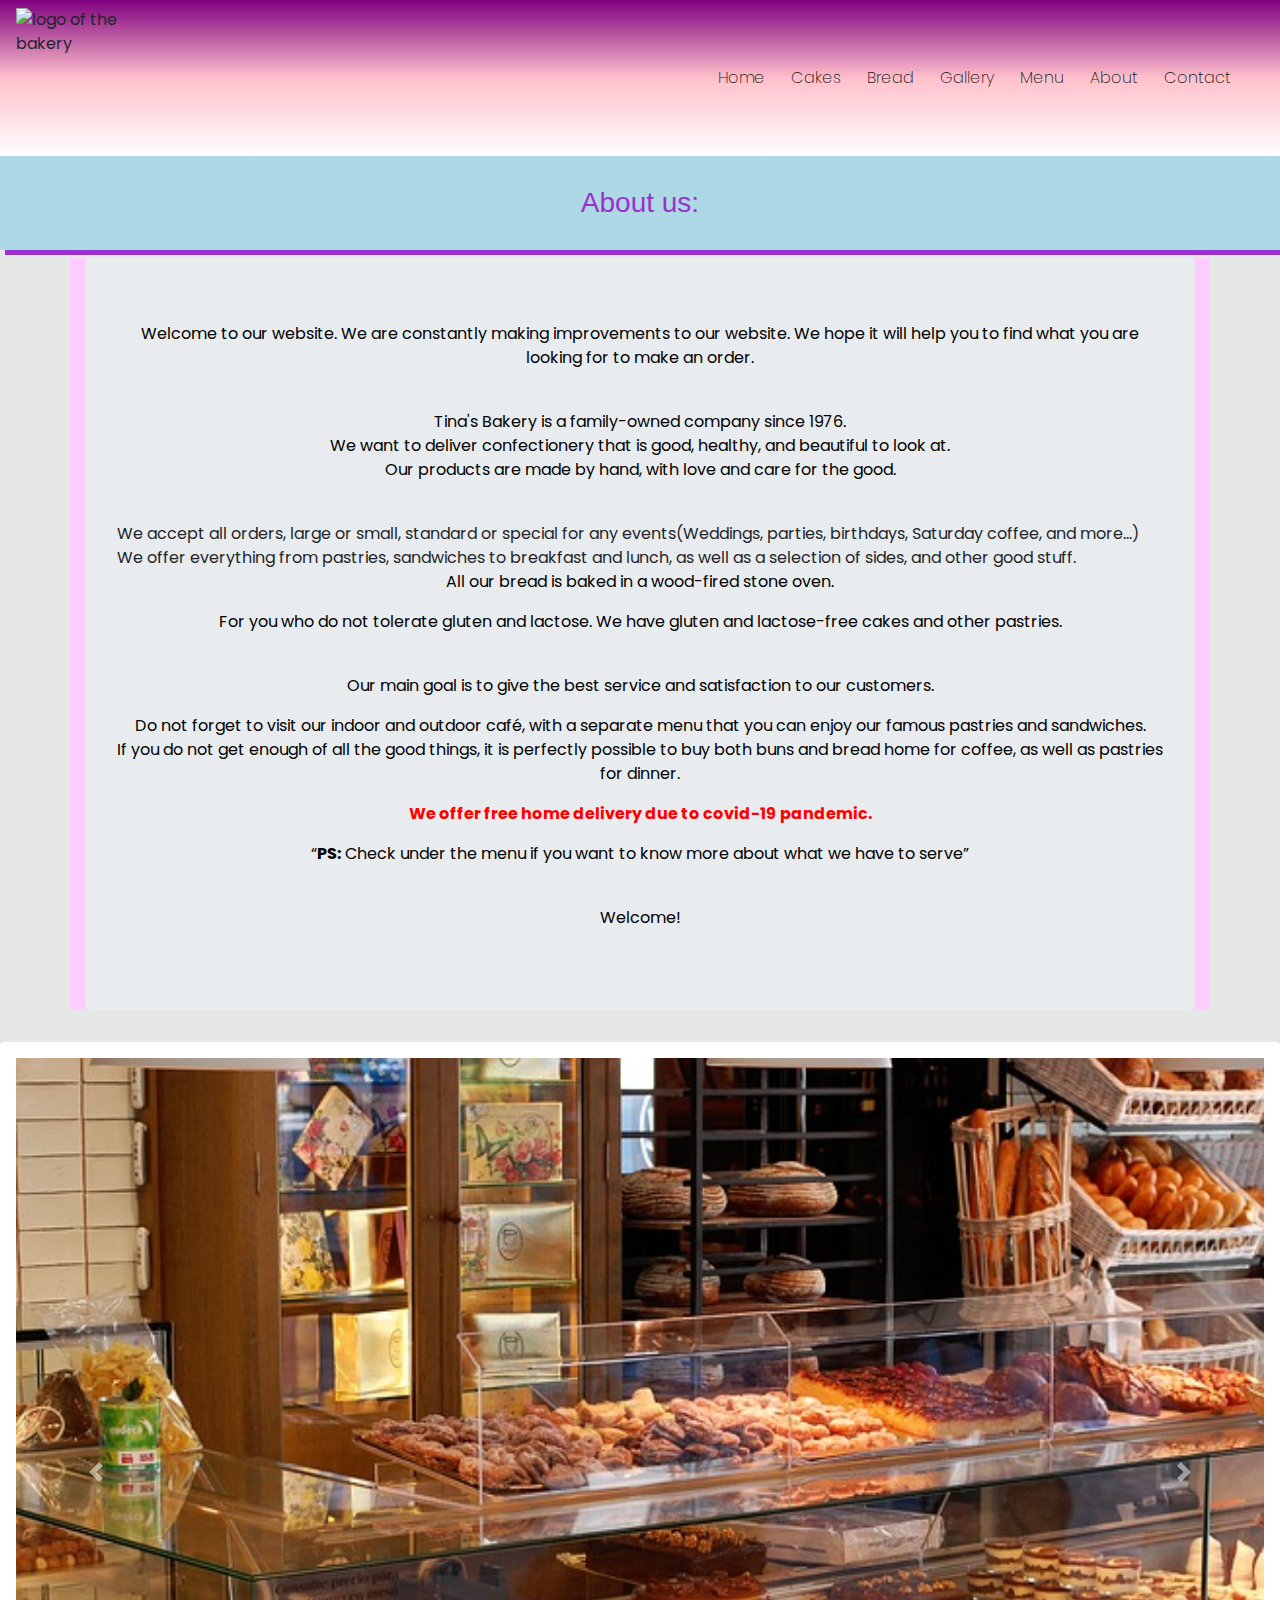
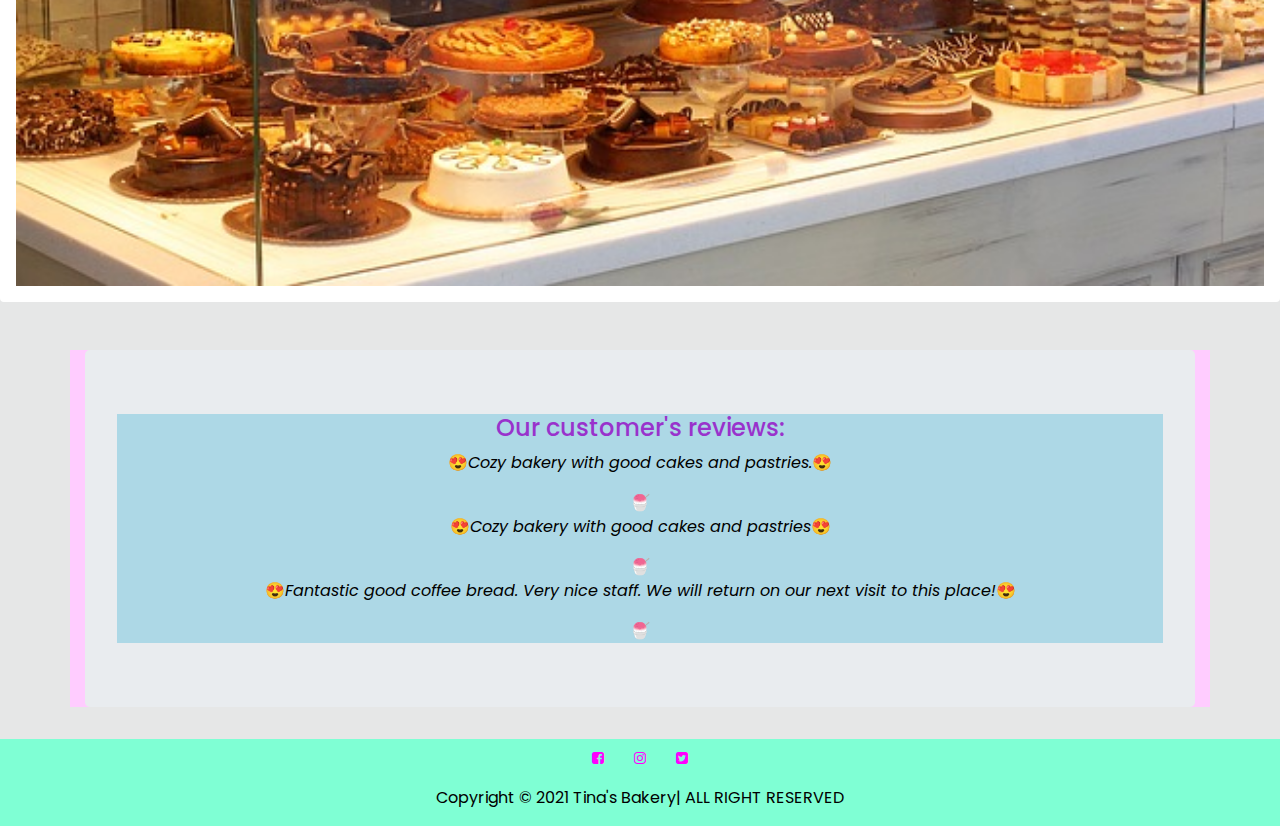
==== about.html @ 86f3f576 "Initial commit" ====
<!DOCTYPE html>
<html lang="en">
<head>
    <meta charset="UTF-8">
    <meta name="viewport" content="width=device-width, initial-scale=1.0">
    <link rel="stylesheet" href="https://stackpath.bootstrapcdn.com/bootstrap/4.2.1/css/bootstrap.min.css" type="text/css" />
    <link rel="stylesheet" href="https://stackpath.bootstrapcdn.com/font-awesome/4.7.0/css/font-awesome.min.css" type="text/css" />
    <link rel="icon" type="images/png" href="assets/images/logo.png">
    <link rel="stylesheet" href="assets/css/style.css" />
    <script src="https://code.jquery.com/jquery-3.3.1.slim.min.js"></script>
    <script src="https://stackpath.bootstrapcdn.com/bootstrap/4.2.1/js/bootstrap.min.js"></script>
    <!--this is the title-->
    <title>Tina's Bakery</title>
</head>
<body>
    <!--Navbar with logo on the left and hamburger menu for all devices on the right-->
    <header>
   <div class="header">
        <div class="menu-bar">
          <nav class="navbar navbar-expand-lg navbar-light">
  <img src="assets/images/Logo.png" alt="logo of the bakery" style="width:140px; height: 140px;"/>
  <button class="navbar-toggler" type="button" data-toggle="collapse" data-target="#navbarNav" aria-controls="navbarNav" aria-expanded="false" aria-label="Toggle navigation">
    <i class="fa fa-bars"></i>
  </button>
  <div class="collapse navbar-collapse" id="navbarNav">
    <ul class="navbar-nav ml-auto">
      <li class="nav-item">
        <a class="nav-link" href="index.html">Home</a>
      </li>
      <li class="nav-item">
        <a class="nav-link" href="cakes.html">Cakes</a>
      </li>
      <li class="nav-item">
        <a class="nav-link" href="bread.html">Bread</a>
      </li>
       <li class="nav-item">
        <a class="nav-link" href="gallery.html">Gallery</a>
      </li>
       <li class="nav-item">
        <a class="nav-link" href="assets/menu/Menu.pdf" target="_blank">Menu</a>
       </li>
         <li class="nav-item">
        <a class="nav-link" href="about.html">About</a>
      </li>
      <li class="nav-item">
        <a class="nav-link" href="contact.html">Contact</a>
      </li>
    </ul>
  </div>
</nav>
</div>
    </div>
    </header>
    <!--heading and paragraph description about us-->
    <section>
         <h3 class="center">About us:</h3>
         <div class="container">
  <div class="jumbotron">
         <p>Welcome to our website. We are constantly making improvements to our website. We hope it will help you to find what you are looking for to make an order.</p><br>
            <p>Tina's Bakery is a family-owned company since 1976.<br>
            We want to deliver confectionery that is good, healthy, and beautiful to look at.<br>
            Our products are made by hand, with love and care for the good.</p><br>
            We accept all orders, large or small, standard or special for any events(Weddings, parties, birthdays, Saturday coffee, and more...)<br>
            We offer everything from pastries, sandwiches to breakfast and lunch, as well as a selection of sides, and other good stuff.<br>
            <p>All our bread is baked in a wood-fired stone oven.</p>
            <p>For you who do not tolerate gluten and lactose. We have gluten and lactose-free cakes and other pastries.</p><br>
            <p>Our main goal is to give the best service and satisfaction to our customers.</p>
            <p>Do not forget to visit our indoor and outdoor café, with a separate menu that you can enjoy our famous pastries and sandwiches.<br> If you do not get enough of all the good things, it is perfectly possible to buy both buns and bread home for coffee, as well as pastries for dinner.</p>
            <p style="color:red;"><b>We offer free home delivery due to covid-19 pandemic.</b></p>
          <p><q><b>PS:</b> Check under the menu if you want to know more about what we have to serve</q></p><br>
          <p>Welcome!</p>
  </div>
         </div>

       <!--section image carousel-->   
        <div id="carousel" class="carousel slide rounded shadow-lg p-3 mb-5 bg-white" data-ride="carousel">
  <div class="carousel-inner">
    <div class="carousel-item active">
      <img class="d-block w-100" src="assets/images/bagery.jpg" alt="First slide" style="width: 50%;">
    </div>
    <div class="carousel-item">
      <img class="d-block w-100" src="assets/images/cake26.jpg"  alt="Second slide" style="width: 50%;" > 
    </div>
    <div class="carousel-item">
      <img class="d-block w-100" src="assets/images/bakery.jpg" alt="Third slide" style="width: 50%;">
    </div>
  </div>
  <a class="carousel-control-prev" href="#carousel" role="button" data-slide="prev">
    <span class="carousel-control-prev-icon" aria-hidden="true"></span>
    <span class="sr-only">Previous</span>
  </a>
  <a class="carousel-control-next" href="#carousel" role="button" data-slide="next">
    <span class="carousel-control-next-icon" aria-hidden="true"></span>
    <span class="sr-only">Next</span>
  </a>
</div>
    </section>
  <section>
      <!--section customers's reviews-->
      <div class="container">
  <div class="jumbotron">
      <div class="a">
         <h4>Our customer's reviews:</h4>
          <p>&#128525;<em>Cozy bakery with good cakes and pastries.</em>&#128525;</p>
           <span>&#127847;</span>
          <p> &#128525;<em>Cozy bakery with good cakes and pastries</em>&#128525;</p>
          <span>&#127847;</span>
          <p>&#128525;<em>Fantastic good coffee bread. Very nice staff. We will return on our next visit to this place!</em>&#128525;</p>
          <span>&#127847;</span>
           </div>
      </div>
      </div>
           </section>
        

     <!--Footer,social links and copyright-->
    <footer>
        <div class="row">
            <div class="col text-center">
                <ul class="list-inline social-links">
                    <li class="list-inline-item">
                        <a rel="noreferrer" target="_blank" href="https://www.facebook.com/">
                           <i class="fa fa-facebook-square" aria-hidden="true"></i>
                           <span class="sr-only">Facebook</span>
                        </a>
                    </li>
                    <li class="list-inline-item">
                        <a rel="noreferrer" target="_blank" href="https://www.instagram.com/">
                           <i class="fa fa-instagram" aria-hidden="true"></i>
                           <span class="sr-only">Instagram</span>
                        </a>
                    </li>
                    <li class="list-inline-item">
                        <a rel="noreferrer" target="_blank" href="https://www.twitter.com/">
                           <i class="fa fa-twitter-square" aria-hidden="true"></i>
                           <span class="sr-only">Twitter</span>
                        </a>
                    </li>
                </ul>
            </div>
        </div>
        <div class="row">
            <div class="col text-center">
                <p>Copyright &#169; 2021 Tina's Bakery| ALL RIGHT RESERVED</p>
            </div>
        </div>
        
    </footer>
</body>
</html>
---- assets/css/style.css ----
@import url('https://fonts.googleapis.com/css2?family=Poppins&display=swap');

/*-------------------Body*/

body {
    margin: 0 0px; 
    background-color: rgb(230, 231, 231);
    font-family: 'Poppins', Arial, sans-serif;
    font-size: 1rem;
    font-weight: 400;
    line-height: 1.5;
    color: #212529;
    text-align: left;

}
/*-----------------Header and Navbar*/

.menu-bar {
    background-image: linear-gradient(purple, pink, white);
}

.nav-link {
    font-size: 16px;
    margin: 5px;
    color: hsl(120, 3%, 8%)!important;
    font-weight: 200;
}

.navbar-nav {
    text-align: right;
    margin-right: 20px;
}

.menu-bar .navbar-toggler {
    padding-right: 20px;
    outline: none!important;
    border: none!important;
}
.navbar .fa {
    color: #131413!important;
    font-size: 26px;
}

.nav-link:hover {
    font-weight: 400;
    background-color: #fff;
}

.navbar-brand img {
    width: 120px;
    margin-top: 5px;
    margin-left: 20px;
}

/*-------------------Headings*/

div.a {
    text-align: center;
    background-color: lightblue;
}

h3 {
    text-align: center;
    padding: 30px;
    font-family: 'Lucida Sans', 'Lucida Sans Regular', 'Lucida Grande', 'Lucida Sans Unicode', Geneva, Verdana, sans-serif;
    color: darkorchid;
    background-color: lightblue;

}

h2 , h4 {
    color: darkorchid;
}

h6 {
    color: darkorchid;
    
}

h3,br {
    box-shadow: 5px 5px;
}

h5 {
    color: #0000ff;
 
}
.inline-block a {
    text-align: center;
}
/*-------------------Images*/ 

img {
    display: block;
    margin-left: auto;
    margin-right: auto;
}


#photo {
  column-count: 2;
}

.img-fluid {
    width: 100%;
    height: auto;
}

.center {
  display: block;
  margin-left: auto;
  margin-right: auto;
  text-align: center;
}

.carousel-inner {
    display: block;
    margin-right: auto;
    margin-left: auto;
   
}

/*-------------------Paragraph*/

p {
    font-family: "Poppins";
    text-align: center;
    text-transform: none;
    color: black;
}

.inline-block {
    text-align: center;
}


/*-------------------Container*/
.container {
    background-color: #ffccff;
}

/*-------------------Cards*/

.card {
    position: relative;
    display: block;
    flex-direction: column;
    width: 100%;
    margin: 25px;
    background-color: #ffccff;
    background-clip: border-box;
    border: 1px solid rgba(0,0,0,.125);
    border-radius: .15rem;
    padding: 3px;
    box-shadow: 0 8px 6px -5px rgb(0, 0, 0, 75%);
}
/*-------------------Button*/

.button {
  background-color: lightblue; 
  border: none;
  color: white;
  padding: 5px 10px;
  text-align: center;
  text-decoration: none;
  display: inline-block;
  font-size: 16px;
  margin: 4px 2px;
  transition-duration: 0.4s;
  cursor: pointer;
}

.button1 {
  background-color: white; 
  color: black; 
  border: 2px solid rgb(203, 227, 235);
}

.button1:hover {
  background-color: #cce6ff;
  color: white;
}
/*-------------------Table*/

th, td {
    padding: 5px;
    background-color: rgb(199, 225, 241);
}

th {
    text-align: left;
}

 /*-------------------Forms*/

form {
    font-weight: normal; 
    background-color: rgb(237, 222, 241);
}

.btn-primary {
    color: black;
}
/*-------------------Footer*/

footer {
    background-color: aquamarine;
    position: relative;
}

footer p {
    color: black;
}

/*-------------------Social links*/

.social-links li a i {
    width: 30px;
    height: 30px;
    padding: 12px 0;
    border-radius: 50%;
    font-size: 14px;
    color: #ff00ff;
}
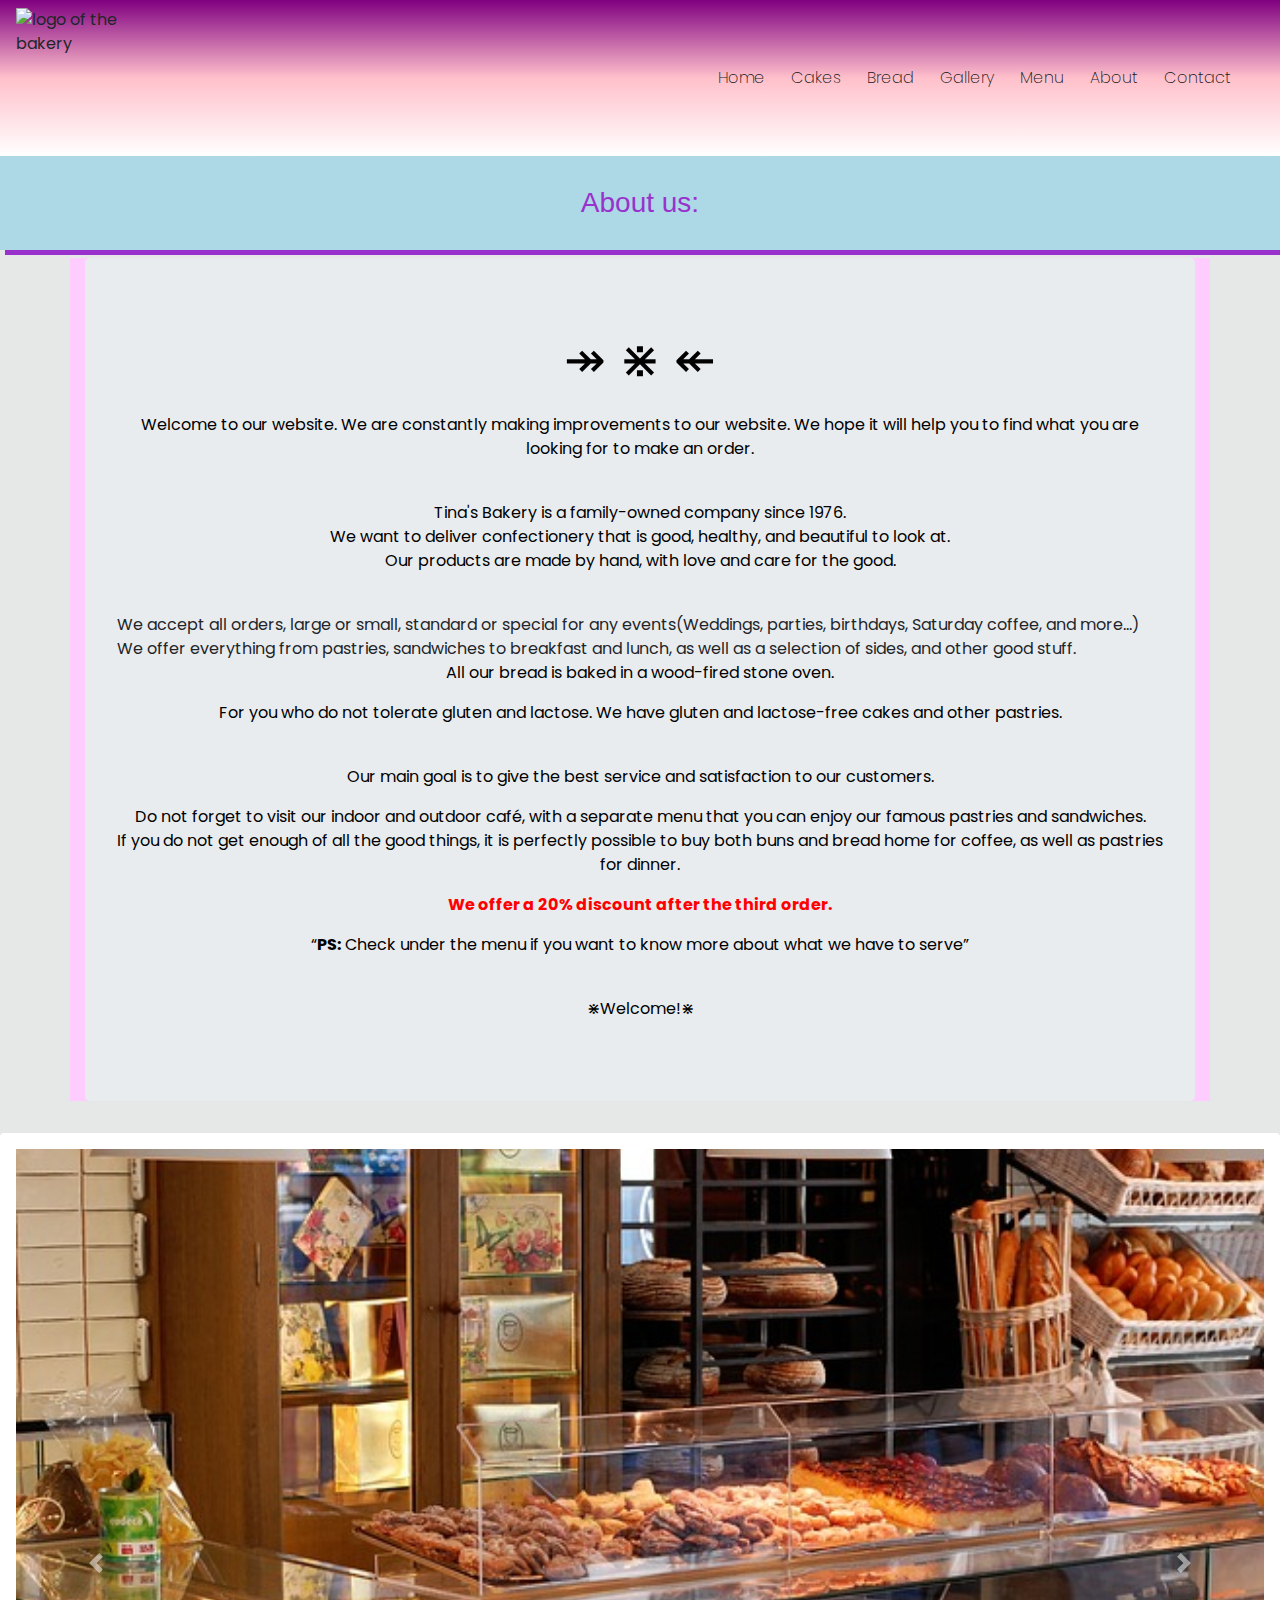
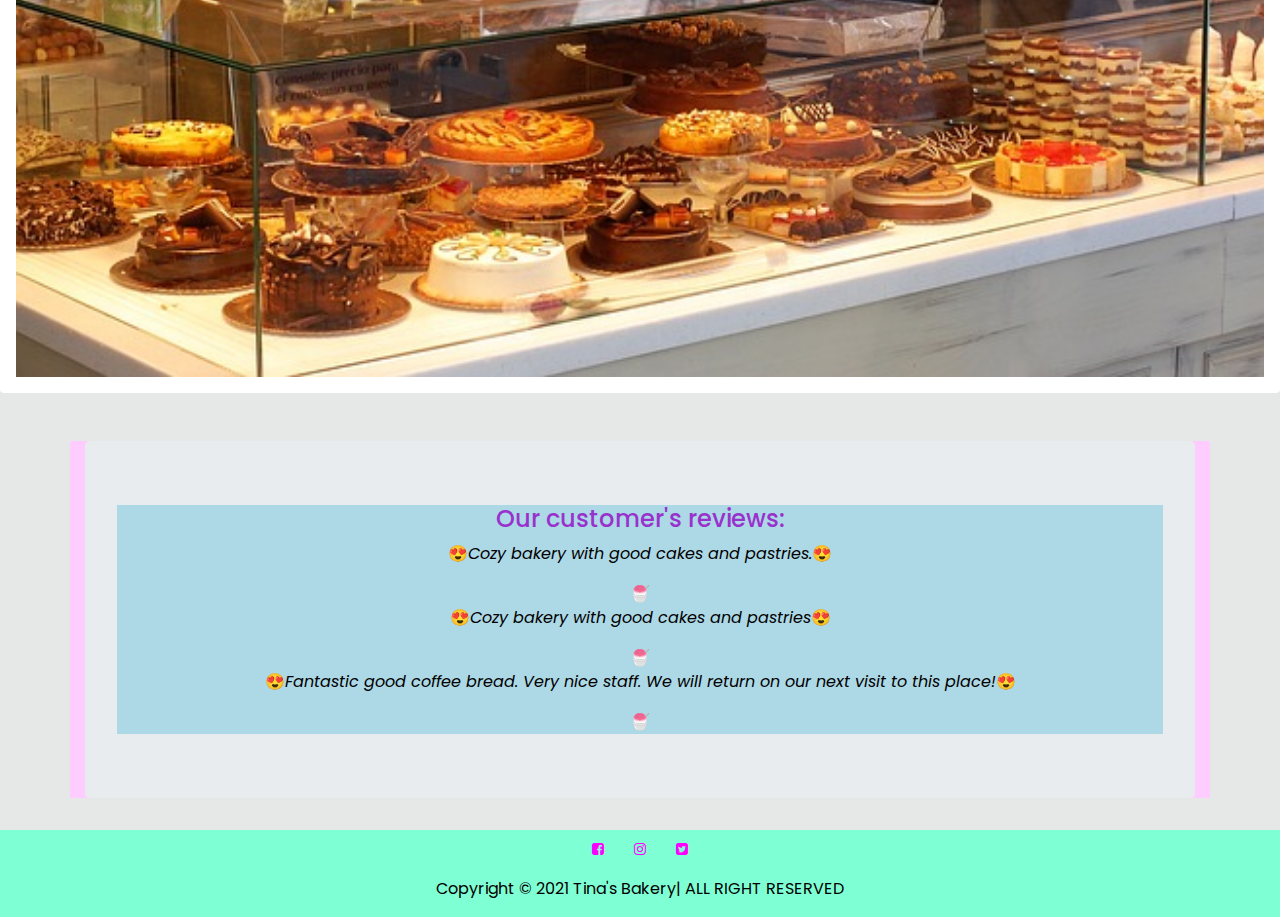
==== commit cdf5a210: "Initial commit" ====
--- a/about.html
+++ b/about.html
@@ -56,6 +56,7 @@
          <h3 class="center">About us:</h3>
          <div class="container">
   <div class="jumbotron">
+      <p style="font-size: 50px">&#8608; &#8903; &#8606;</p>
          <p>Welcome to our website. We are constantly making improvements to our website. We hope it will help you to find what you are looking for to make an order.</p><br>
             <p>Tina's Bakery is a family-owned company since 1976.<br>
             We want to deliver confectionery that is good, healthy, and beautiful to look at.<br>
@@ -66,9 +67,9 @@
             <p>For you who do not tolerate gluten and lactose. We have gluten and lactose-free cakes and other pastries.</p><br>
             <p>Our main goal is to give the best service and satisfaction to our customers.</p>
             <p>Do not forget to visit our indoor and outdoor café, with a separate menu that you can enjoy our famous pastries and sandwiches.<br> If you do not get enough of all the good things, it is perfectly possible to buy both buns and bread home for coffee, as well as pastries for dinner.</p>
-            <p style="color:red;"><b>We offer free home delivery due to covid-19 pandemic.</b></p>
+            <p style="color:red;"><b>We offer a 20% discount after the third order.</b></p>
           <p><q><b>PS:</b> Check under the menu if you want to know more about what we have to serve</q></p><br>
-          <p>Welcome!</p>
+          <p>&#8903;Welcome!&#8903;</p>
   </div>
          </div>
 
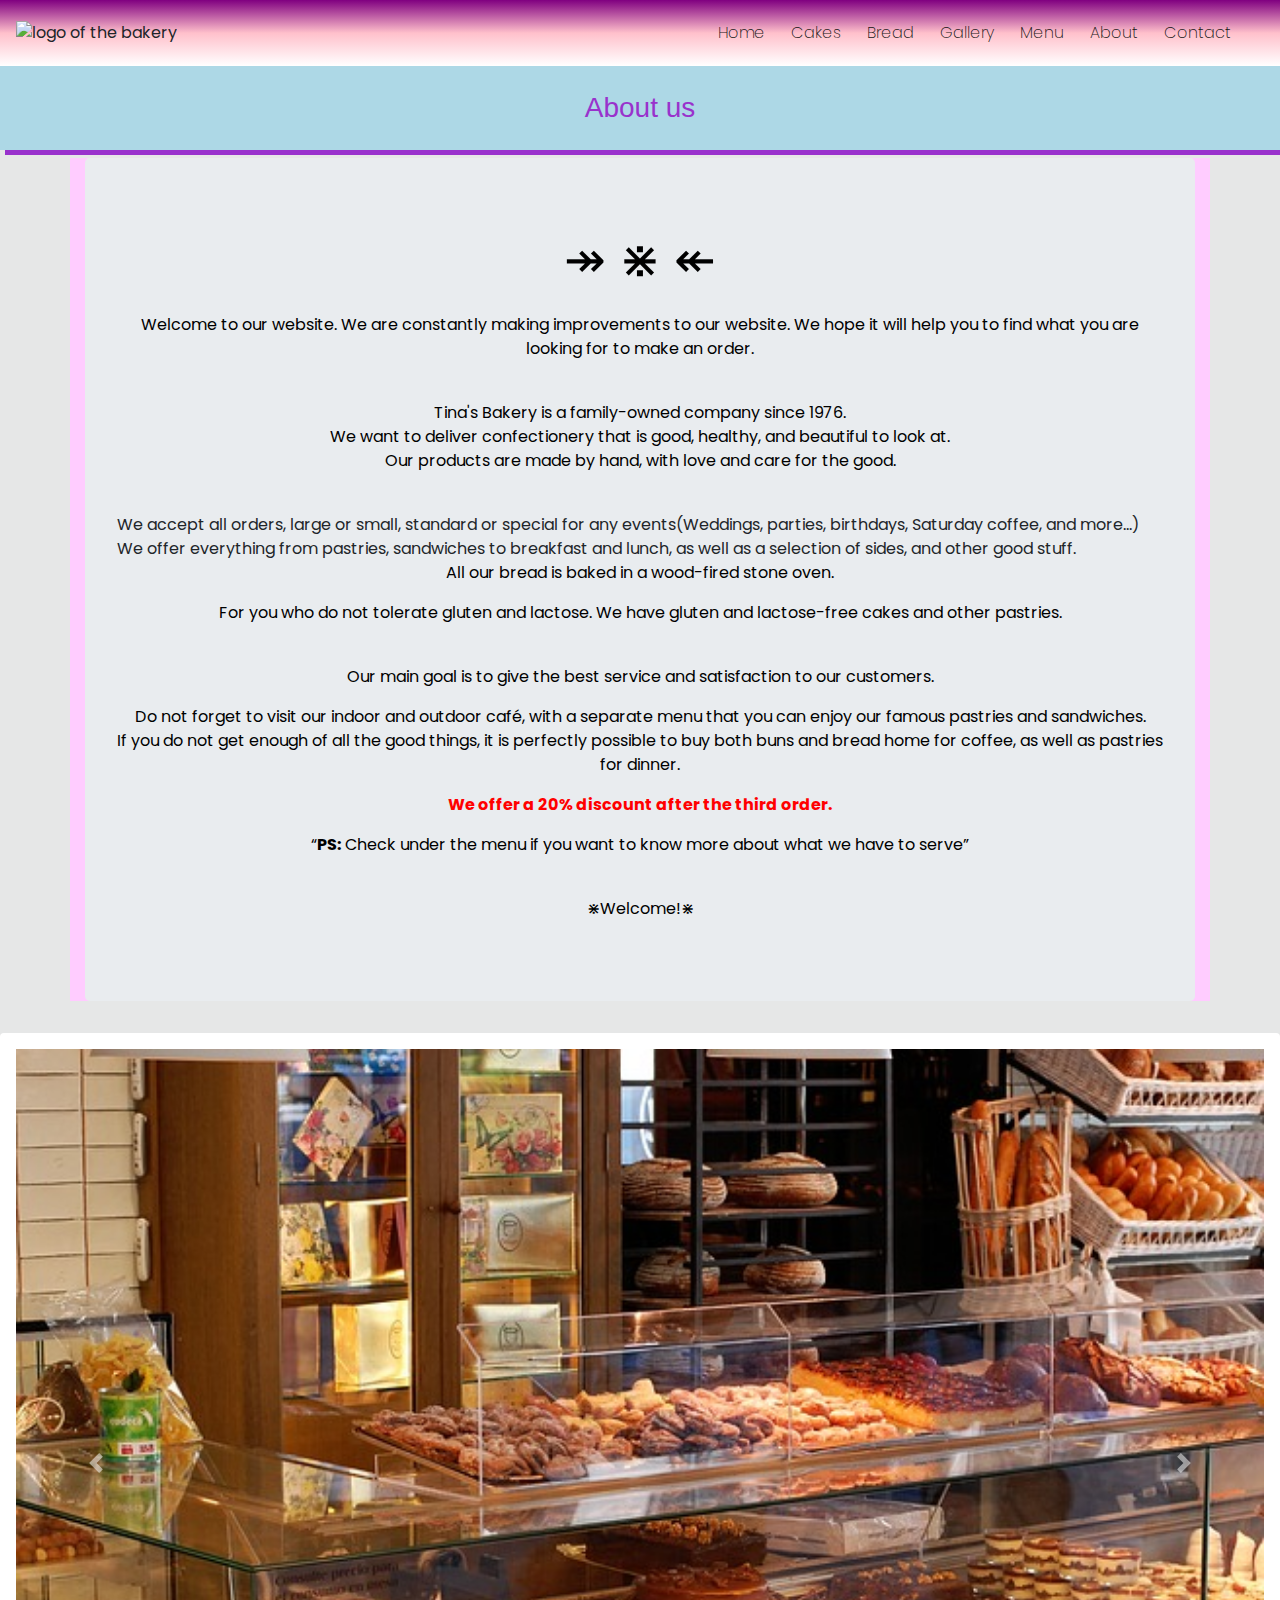
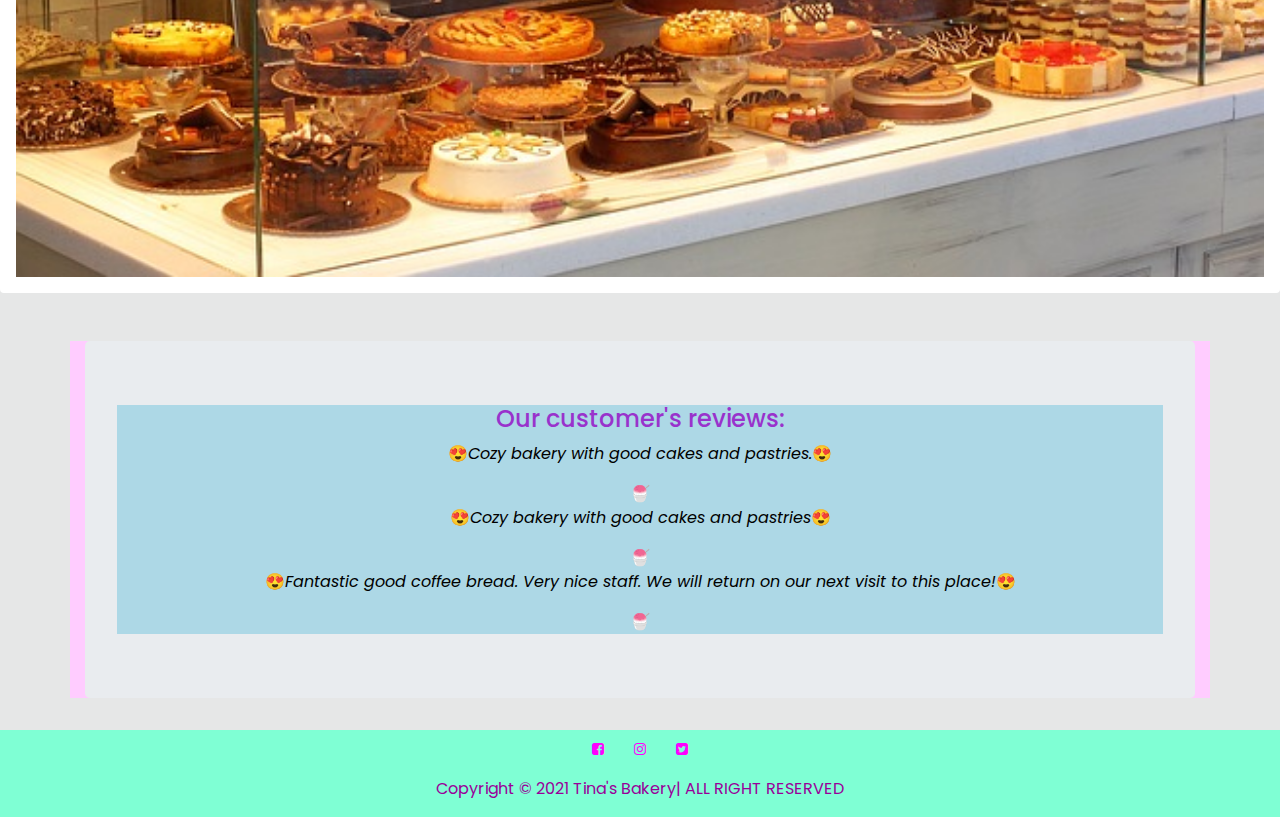
==== commit b6fe053f: "about.html" ====
--- a/about.html
+++ b/about.html
@@ -18,7 +18,7 @@
    <div class="header">
         <div class="menu-bar">
           <nav class="navbar navbar-expand-lg navbar-light">
-  <img src="assets/images/Logo.png" alt="logo of the bakery" style="width:140px; height: 140px;"/>
+  <img src="assets/images/Logo.png" alt="logo of the bakery"/>
   <button class="navbar-toggler" type="button" data-toggle="collapse" data-target="#navbarNav" aria-controls="navbarNav" aria-expanded="false" aria-label="Toggle navigation">
     <i class="fa fa-bars"></i>
   </button>
@@ -53,7 +53,7 @@
     </header>
     <!--heading and paragraph description about us-->
     <section>
-         <h3 class="center">About us:</h3>
+         <h3 class="center">About us</h3>
          <div class="container">
   <div class="jumbotron">
       <p style="font-size: 50px">&#8608; &#8903; &#8606;</p>
--- a/assets/css/style.css
+++ b/assets/css/style.css
@@ -42,12 +42,12 @@
 }
 
 .nav-link:hover {
-    font-weight: 400;
+    font-weight: 200;
     background-color: #fff;
 }
 
 .navbar-brand img {
-    width: 120px;
+    width: 80px;
     margin-top: 5px;
     margin-left: 20px;
 }
@@ -61,7 +61,7 @@
 
 h3 {
     text-align: center;
-    padding: 30px;
+    padding: 25px;
     font-family: 'Lucida Sans', 'Lucida Sans Regular', 'Lucida Grande', 'Lucida Sans Unicode', Geneva, Verdana, sans-serif;
     color: darkorchid;
     background-color: lightblue;
@@ -209,7 +209,7 @@
 }
 
 footer p {
-    color: black;
+    color:  #990099;
 }
 
 /*-------------------Social links*/
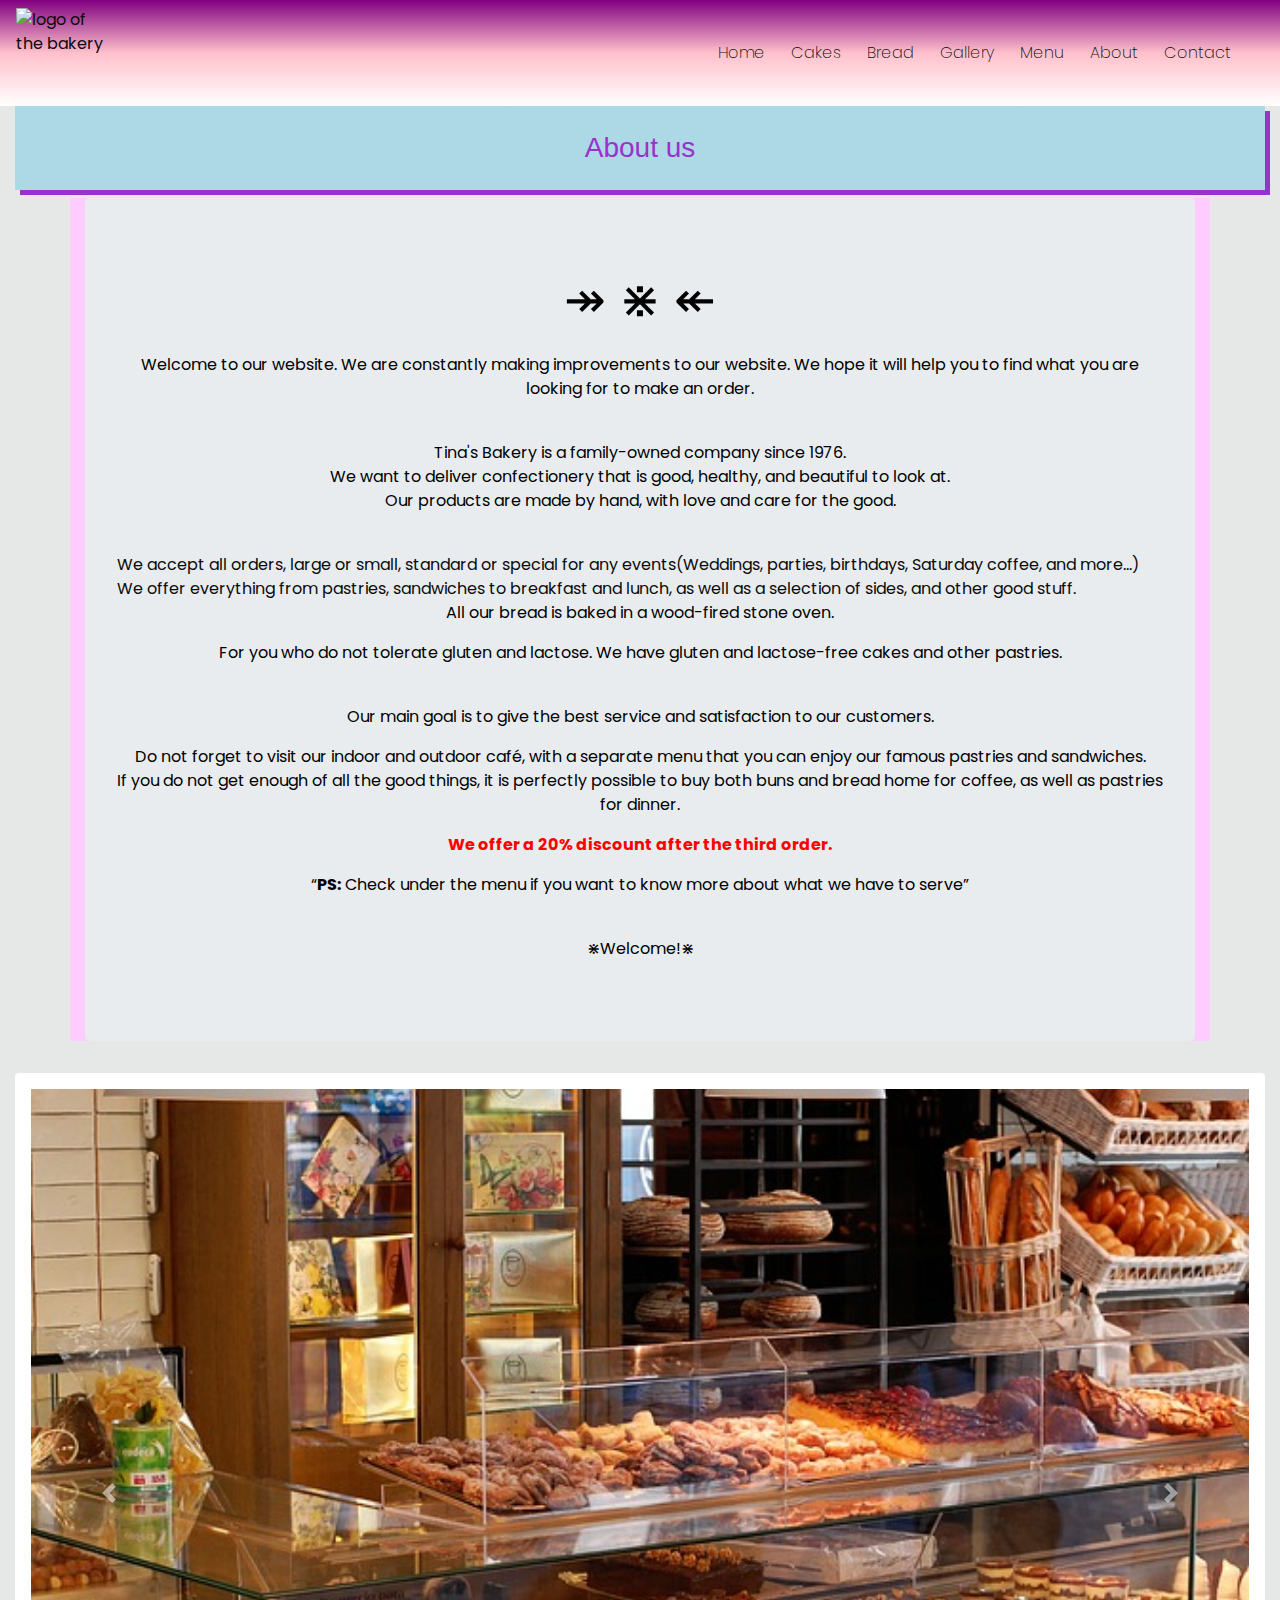
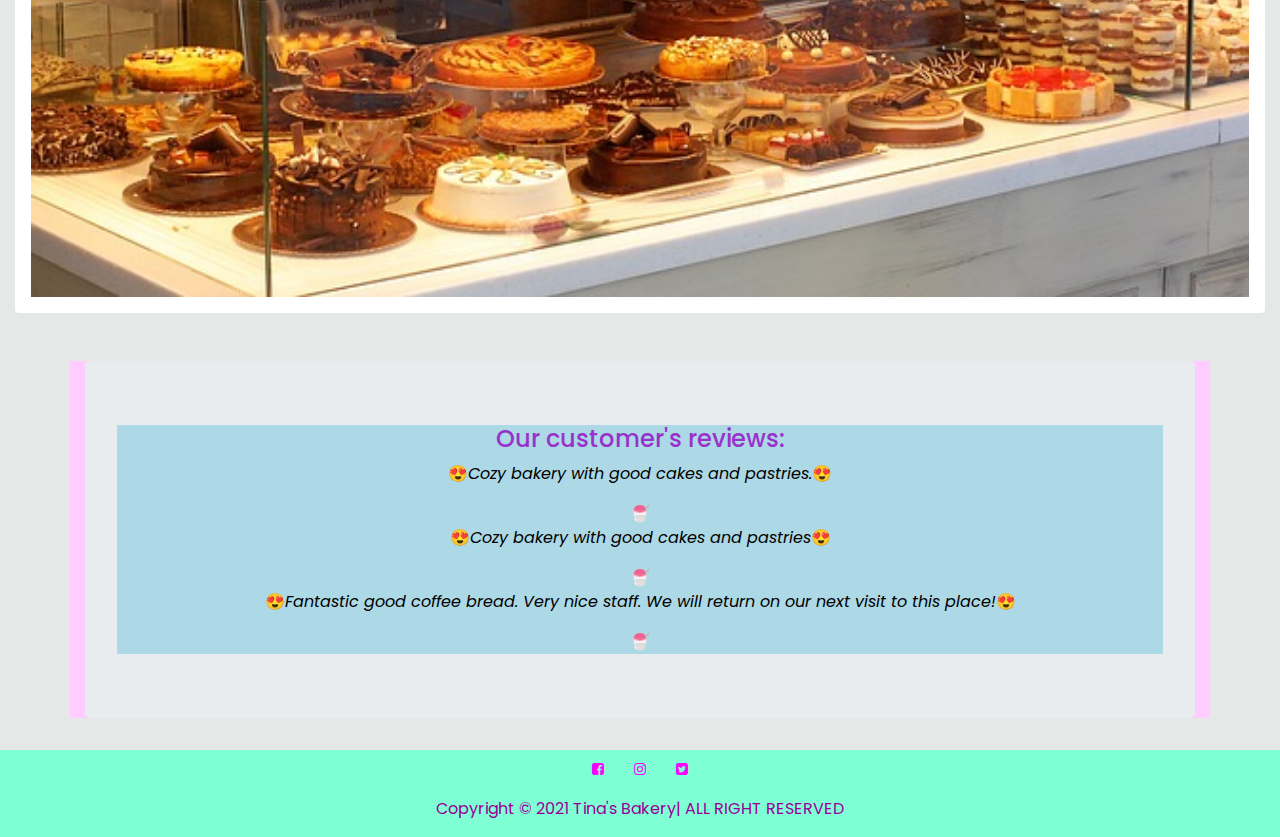
==== commit b6accff8: "." ====
--- a/about.html
+++ b/about.html
@@ -1,10 +1,13 @@
 <!DOCTYPE html>
 <html lang="en">
+
 <head>
     <meta charset="UTF-8">
     <meta name="viewport" content="width=device-width, initial-scale=1.0">
-    <link rel="stylesheet" href="https://stackpath.bootstrapcdn.com/bootstrap/4.2.1/css/bootstrap.min.css" type="text/css" />
-    <link rel="stylesheet" href="https://stackpath.bootstrapcdn.com/font-awesome/4.7.0/css/font-awesome.min.css" type="text/css" />
+    <link rel="stylesheet" href="https://stackpath.bootstrapcdn.com/bootstrap/4.2.1/css/bootstrap.min.css"
+        type="text/css" />
+    <link rel="stylesheet" href="https://stackpath.bootstrapcdn.com/font-awesome/4.7.0/css/font-awesome.min.css"
+        type="text/css" />
     <link rel="icon" type="images/png" href="assets/images/logo.png">
     <link rel="stylesheet" href="assets/css/style.css" />
     <script src="https://code.jquery.com/jquery-3.3.1.slim.min.js"></script>
@@ -12,129 +15,136 @@
     <!--this is the title-->
     <title>Tina's Bakery</title>
 </head>
+
 <body>
     <!--Navbar with logo on the left and hamburger menu for all devices on the right-->
     <header>
-   <div class="header">
-        <div class="menu-bar">
-          <nav class="navbar navbar-expand-lg navbar-light">
-  <img src="assets/images/Logo.png" alt="logo of the bakery"/>
-  <button class="navbar-toggler" type="button" data-toggle="collapse" data-target="#navbarNav" aria-controls="navbarNav" aria-expanded="false" aria-label="Toggle navigation">
-    <i class="fa fa-bars"></i>
-  </button>
-  <div class="collapse navbar-collapse" id="navbarNav">
-    <ul class="navbar-nav ml-auto">
-      <li class="nav-item">
-        <a class="nav-link" href="index.html">Home</a>
-      </li>
-      <li class="nav-item">
-        <a class="nav-link" href="cakes.html">Cakes</a>
-      </li>
-      <li class="nav-item">
-        <a class="nav-link" href="bread.html">Bread</a>
-      </li>
-       <li class="nav-item">
-        <a class="nav-link" href="gallery.html">Gallery</a>
-      </li>
-       <li class="nav-item">
-        <a class="nav-link" href="assets/menu/Menu.pdf" target="_blank">Menu</a>
-       </li>
-         <li class="nav-item">
-        <a class="nav-link" href="about.html">About</a>
-      </li>
-      <li class="nav-item">
-        <a class="nav-link" href="contact.html">Contact</a>
-      </li>
-    </ul>
-  </div>
-</nav>
-</div>
-    </div>
+        <div class="header">
+            <div class="menu-bar">
+                <nav class="navbar navbar-expand-lg navbar-light">
+                    <img src="assets/images/Logo.png" alt="logo of the bakery" style="width: 90px; height: 90px;" />
+                    <button class="navbar-toggler" type="button" data-toggle="collapse" data-target="#navbarNav"
+                        aria-controls="navbarNav" aria-expanded="false" aria-label="Toggle navigation">
+                        <i class="fa fa-bars"></i>
+                    </button>
+                    <div class="collapse navbar-collapse" id="navbarNav">
+                        <ul class="navbar-nav ml-auto">
+                            <li class="nav-item">
+                                <a class="nav-link" href="index.html">Home</a>
+                            </li>
+                            <li class="nav-item">
+                                <a class="nav-link" href="cakes.html">Cakes</a>
+                            </li>
+                            <li class="nav-item">
+                                <a class="nav-link" href="bread.html">Bread</a>
+                            </li>
+                            <li class="nav-item">
+                                <a class="nav-link" href="gallery.html">Gallery</a>
+                            </li>
+                            <li class="nav-item">
+                                <a class="nav-link" href="assets/menu/Menu.pdf" target="_blank">Menu</a>
+                            </li>
+                            <li class="nav-item">
+                                <a class="nav-link" href="about.html">About</a>
+                            </li>
+                            <li class="nav-item">
+                                <a class="nav-link" href="contact.html">Contact</a>
+                            </li>
+                        </ul>
+                    </div>
+                </nav>
+            </div>
+        </div>
     </header>
     <!--heading and paragraph description about us-->
-    <section>
-         <h3 class="center">About us</h3>
-         <div class="container">
-  <div class="jumbotron">
-      <p style="font-size: 50px">&#8608; &#8903; &#8606;</p>
-         <p>Welcome to our website. We are constantly making improvements to our website. We hope it will help you to find what you are looking for to make an order.</p><br>
-            <p>Tina's Bakery is a family-owned company since 1976.<br>
-            We want to deliver confectionery that is good, healthy, and beautiful to look at.<br>
-            Our products are made by hand, with love and care for the good.</p><br>
-            We accept all orders, large or small, standard or special for any events(Weddings, parties, birthdays, Saturday coffee, and more...)<br>
-            We offer everything from pastries, sandwiches to breakfast and lunch, as well as a selection of sides, and other good stuff.<br>
-            <p>All our bread is baked in a wood-fired stone oven.</p>
-            <p>For you who do not tolerate gluten and lactose. We have gluten and lactose-free cakes and other pastries.</p><br>
-            <p>Our main goal is to give the best service and satisfaction to our customers.</p>
-            <p>Do not forget to visit our indoor and outdoor café, with a separate menu that you can enjoy our famous pastries and sandwiches.<br> If you do not get enough of all the good things, it is perfectly possible to buy both buns and bread home for coffee, as well as pastries for dinner.</p>
-            <p style="color:red;"><b>We offer a 20% discount after the third order.</b></p>
-          <p><q><b>PS:</b> Check under the menu if you want to know more about what we have to serve</q></p><br>
-          <p>&#8903;Welcome!&#8903;</p>
-  </div>
-         </div>
+    <section class="container-fluid">
+        <h3 class="center">About us</h3>
+        <div class="container">
+            <div class="jumbotron">
+                <p style="font-size: 50px">&#8608; &#8903; &#8606;</p>
+                <p>Welcome to our website. We are constantly making improvements to our website. We hope it will help
+                    you to find what you are looking for to make an order.</p><br>
+                <p>Tina's Bakery is a family-owned company since 1976.<br>
+                    We want to deliver confectionery that is good, healthy, and beautiful to look at.<br>
+                    Our products are made by hand, with love and care for the good.</p><br>
+                We accept all orders, large or small, standard or special for any events(Weddings, parties, birthdays,
+                Saturday coffee, and more...)<br>
+                We offer everything from pastries, sandwiches to breakfast and lunch, as well as a selection of sides,
+                and other good stuff.<br>
+                <p>All our bread is baked in a wood-fired stone oven.</p>
+                <p>For you who do not tolerate gluten and lactose. We have gluten and lactose-free cakes and other
+                    pastries.</p><br>
+                <p>Our main goal is to give the best service and satisfaction to our customers.</p>
+                <p>Do not forget to visit our indoor and outdoor café, with a separate menu that you can enjoy our
+                    famous pastries and sandwiches.<br> If you do not get enough of all the good things, it is perfectly
+                    possible to buy both buns and bread home for coffee, as well as pastries for dinner.</p>
+                <p style="color:red;"><b>We offer a 20% discount after the third order.</b></p>
+                <p><q><b>PS:</b> Check under the menu if you want to know more about what we have to serve</q></p><br>
+                <p>&#8903;Welcome!&#8903;</p>
+            </div>
+        </div>
 
-       <!--section image carousel-->   
+        <!--section image carousel-->
         <div id="carousel" class="carousel slide rounded shadow-lg p-3 mb-5 bg-white" data-ride="carousel">
-  <div class="carousel-inner">
-    <div class="carousel-item active">
-      <img class="d-block w-100" src="assets/images/bagery.jpg" alt="First slide" style="width: 50%;">
-    </div>
-    <div class="carousel-item">
-      <img class="d-block w-100" src="assets/images/cake26.jpg"  alt="Second slide" style="width: 50%;" > 
-    </div>
-    <div class="carousel-item">
-      <img class="d-block w-100" src="assets/images/bakery.jpg" alt="Third slide" style="width: 50%;">
-    </div>
-  </div>
-  <a class="carousel-control-prev" href="#carousel" role="button" data-slide="prev">
-    <span class="carousel-control-prev-icon" aria-hidden="true"></span>
-    <span class="sr-only">Previous</span>
-  </a>
-  <a class="carousel-control-next" href="#carousel" role="button" data-slide="next">
-    <span class="carousel-control-next-icon" aria-hidden="true"></span>
-    <span class="sr-only">Next</span>
-  </a>
-</div>
+            <div class="carousel-inner">
+                <div class="carousel-item active">
+                    <img class="d-block w-100" src="assets/images/bagery.jpg" alt="First slide" style="width: 50%;">
+                </div>
+                <div class="carousel-item">
+                    <img class="d-block w-100" src="assets/images/cake26.jpg" alt="Second slide" style="width: 50%;">
+                </div>
+                <div class="carousel-item">
+                    <img class="d-block w-100" src="assets/images/bakery.jpg" alt="Third slide" style="width: 50%;">
+                </div>
+            </div>
+            <a class="carousel-control-prev" href="#carousel" role="button" data-slide="prev">
+                <span class="carousel-control-prev-icon" aria-hidden="true"></span>
+                <span class="sr-only">Previous</span>
+            </a>
+            <a class="carousel-control-next" href="#carousel" role="button" data-slide="next">
+                <span class="carousel-control-next-icon" aria-hidden="true"></span>
+                <span class="sr-only">Next</span>
+            </a>
+        </div>
     </section>
-  <section>
-      <!--section customers's reviews-->
-      <div class="container">
-  <div class="jumbotron">
-      <div class="a">
-         <h4>Our customer's reviews:</h4>
-          <p>&#128525;<em>Cozy bakery with good cakes and pastries.</em>&#128525;</p>
-           <span>&#127847;</span>
-          <p> &#128525;<em>Cozy bakery with good cakes and pastries</em>&#128525;</p>
-          <span>&#127847;</span>
-          <p>&#128525;<em>Fantastic good coffee bread. Very nice staff. We will return on our next visit to this place!</em>&#128525;</p>
-          <span>&#127847;</span>
-           </div>
-      </div>
-      </div>
-           </section>
-        
-
-     <!--Footer,social links and copyright-->
-    <footer>
+    <section class="container-fluid">
+        <!--section customers's reviews-->
+        <div class="container">
+            <div class="jumbotron">
+                <div class="a">
+                    <h4>Our customer's reviews:</h4>
+                    <p>&#128525;<em>Cozy bakery with good cakes and pastries.</em>&#128525;</p>
+                    <span>&#127847;</span>
+                    <p> &#128525;<em>Cozy bakery with good cakes and pastries</em>&#128525;</p>
+                    <span>&#127847;</span>
+                    <p>&#128525;<em>Fantastic good coffee bread. Very nice staff. We will return on our next visit to
+                            this place!</em>&#128525;</p>
+                    <span>&#127847;</span>
+                </div>
+            </div>
+        </div>
+    </section>
+<!--Footer,social links and copyright-->
+    <footer class="container-fluid">
         <div class="row">
             <div class="col text-center">
                 <ul class="list-inline social-links">
                     <li class="list-inline-item">
                         <a rel="noreferrer" target="_blank" href="https://www.facebook.com/">
-                           <i class="fa fa-facebook-square" aria-hidden="true"></i>
-                           <span class="sr-only">Facebook</span>
+                            <i class="fa fa-facebook-square" aria-hidden="true"></i>
+                            <span class="sr-only">Facebook</span>
                         </a>
                     </li>
                     <li class="list-inline-item">
                         <a rel="noreferrer" target="_blank" href="https://www.instagram.com/">
-                           <i class="fa fa-instagram" aria-hidden="true"></i>
-                           <span class="sr-only">Instagram</span>
+                            <i class="fa fa-instagram" aria-hidden="true"></i>
+                            <span class="sr-only">Instagram</span>
                         </a>
                     </li>
                     <li class="list-inline-item">
                         <a rel="noreferrer" target="_blank" href="https://www.twitter.com/">
-                           <i class="fa fa-twitter-square" aria-hidden="true"></i>
-                           <span class="sr-only">Twitter</span>
+                            <i class="fa fa-twitter-square" aria-hidden="true"></i>
+                            <span class="sr-only">Twitter</span>
                         </a>
                     </li>
                 </ul>
@@ -145,7 +155,8 @@
                 <p>Copyright &#169; 2021 Tina's Bakery| ALL RIGHT RESERVED</p>
             </div>
         </div>
-        
+
     </footer>
 </body>
-</html>
+
+</html>--- a/assets/css/style.css
+++ b/assets/css/style.css
@@ -9,7 +9,7 @@
     font-size: 1rem;
     font-weight: 400;
     line-height: 1.5;
-    color: #212529;
+    color: #0a0a0a;
     text-align: left;
 
 }
@@ -22,7 +22,7 @@
 .nav-link {
     font-size: 16px;
     margin: 5px;
-    color: hsl(120, 3%, 8%)!important;
+    color: #0a0a0a!important;
     font-weight: 200;
 }
 
@@ -37,17 +37,17 @@
     border: none!important;
 }
 .navbar .fa {
-    color: #131413!important;
+    color: #0a0a0a!important;
     font-size: 26px;
 }
 
 .nav-link:hover {
-    font-weight: 200;
+    font-weight: 400;
     background-color: #fff;
 }
 
 .navbar-brand img {
-    width: 80px;
+    width: 120px;
     margin-top: 5px;
     margin-left: 20px;
 }
@@ -99,8 +99,11 @@
 
 #photo {
   column-count: 2;
-}
-
+  padding: 20px;
+  padding-left: 2px;
+  padding-right: 2px;
+ }
+    
 .img-fluid {
     width: 100%;
     height: auto;
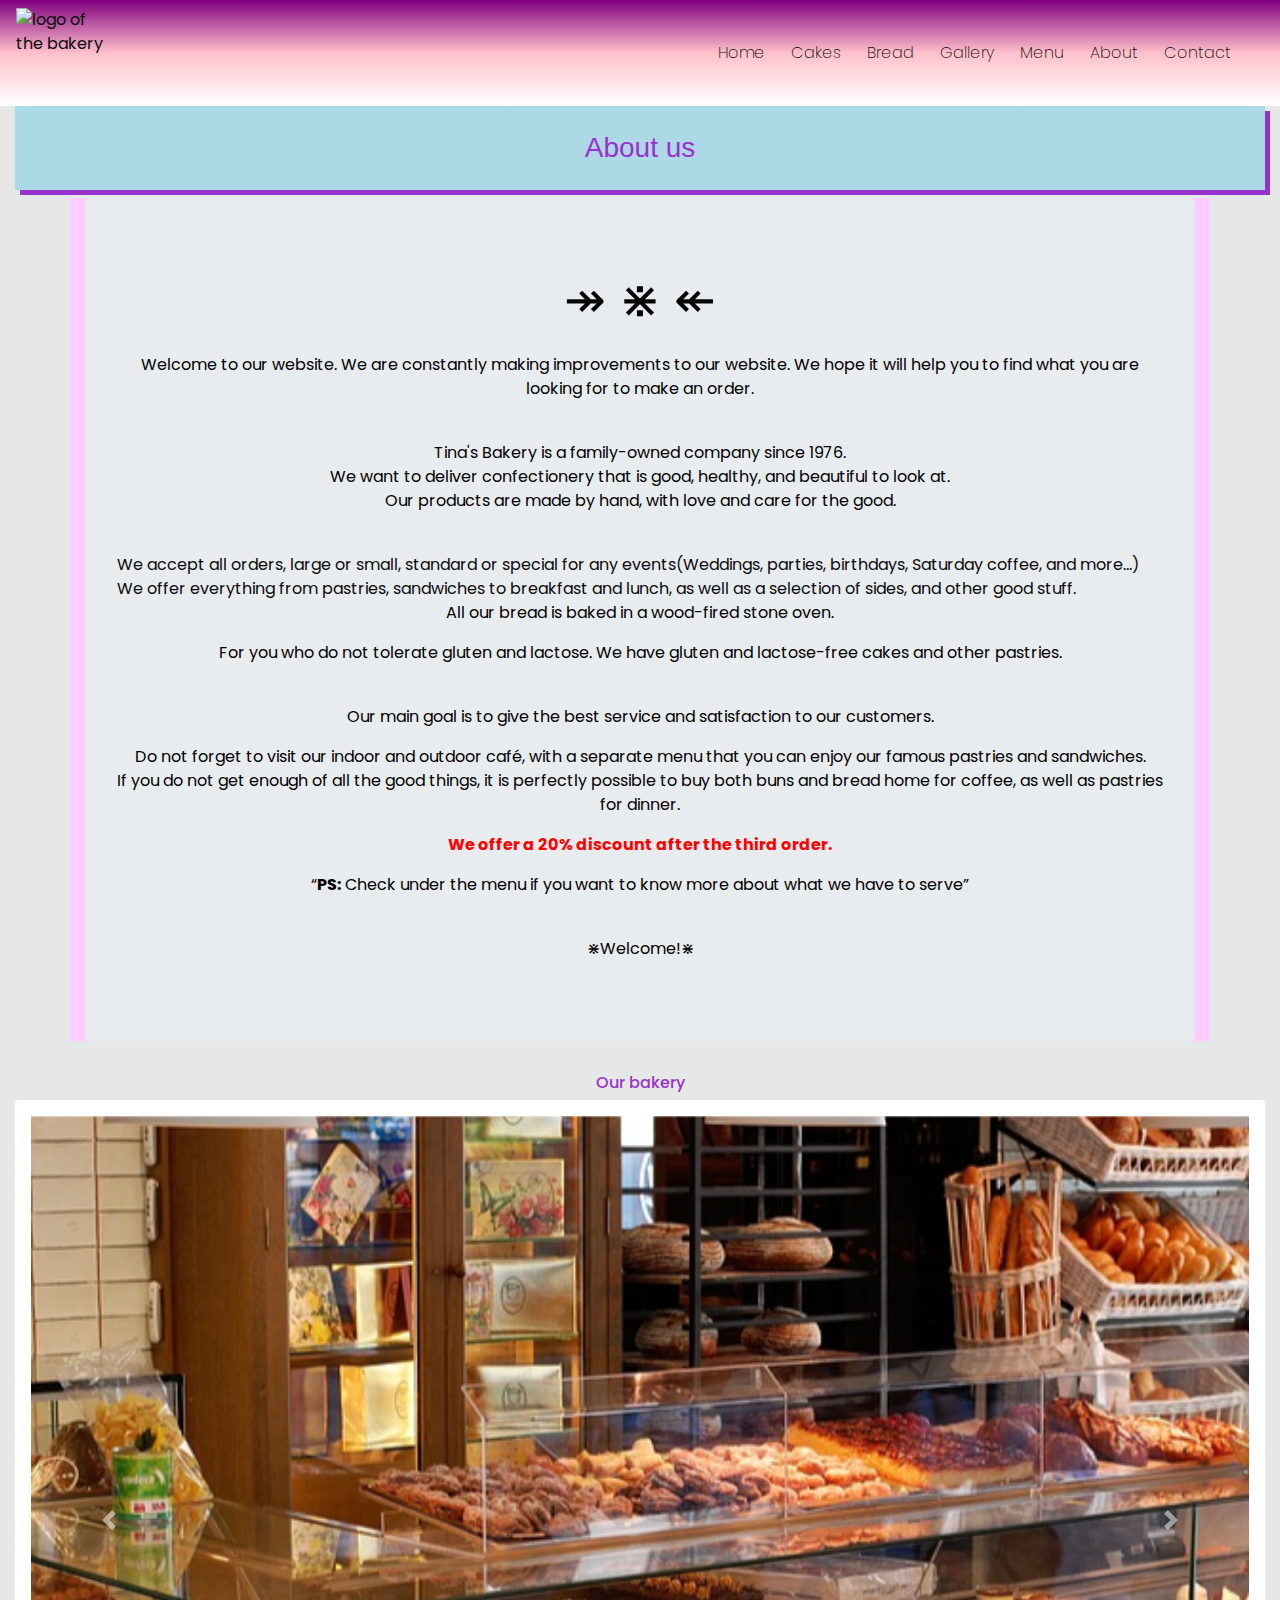
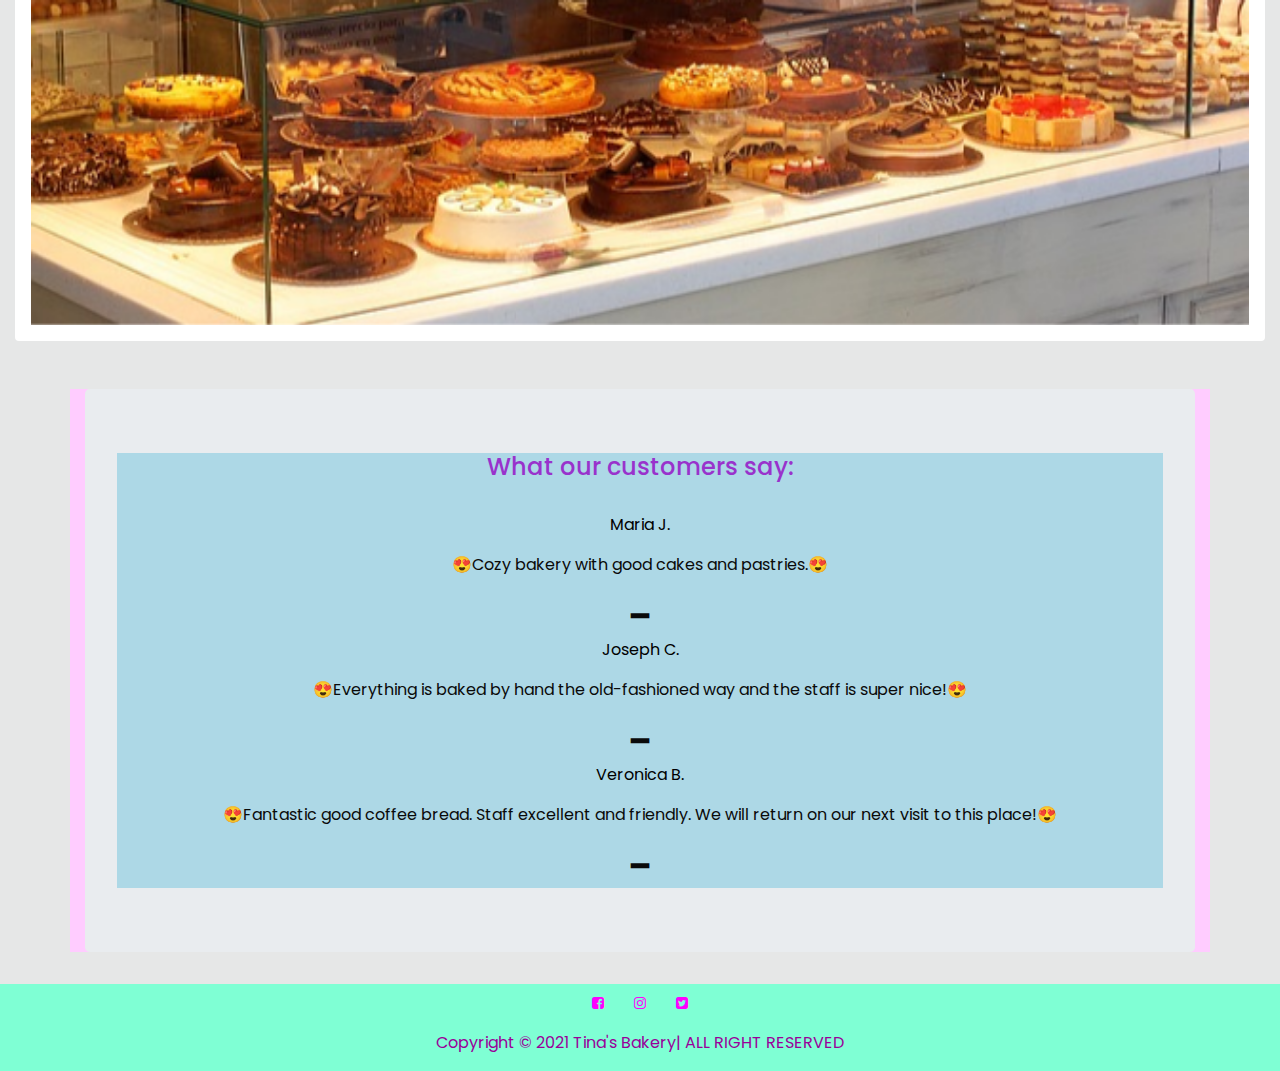
==== commit 19ca67ad: "." ====
--- a/about.html
+++ b/about.html
@@ -83,18 +83,20 @@
                 <p>&#8903;Welcome!&#8903;</p>
             </div>
         </div>
-
-        <!--section image carousel-->
+    </section>
+     <!--section image carousel-->
+    <section class="container-fluid">
+       <h6 class="text-center">Our bakery</h6>
         <div id="carousel" class="carousel slide rounded shadow-lg p-3 mb-5 bg-white" data-ride="carousel">
             <div class="carousel-inner">
                 <div class="carousel-item active">
-                    <img class="d-block w-100" src="assets/images/bagery.jpg" alt="First slide" style="width: 50%;">
+                    <img class="d-block w-100" src="assets/images/bagery.jpg" alt="First slide" style="width: 20%; height: 20%;">
                 </div>
                 <div class="carousel-item">
-                    <img class="d-block w-100" src="assets/images/cake26.jpg" alt="Second slide" style="width: 50%;">
+                    <img class="d-block w-100" src="assets/images/cake26.jpg" alt="Second slide" style="width: 20%; height: 20%;">
                 </div>
                 <div class="carousel-item">
-                    <img class="d-block w-100" src="assets/images/bakery.jpg" alt="Third slide" style="width: 50%;">
+                    <img class="d-block w-100" src="assets/images/bakery.jpg" alt="Third slide" style="width: 20%; height: 20%;">
                 </div>
             </div>
             <a class="carousel-control-prev" href="#carousel" role="button" data-slide="prev">
@@ -112,19 +114,22 @@
         <div class="container">
             <div class="jumbotron">
                 <div class="a">
-                    <h4>Our customer's reviews:</h4>
-                    <p>&#128525;<em>Cozy bakery with good cakes and pastries.</em>&#128525;</p>
-                    <span>&#127847;</span>
-                    <p> &#128525;<em>Cozy bakery with good cakes and pastries</em>&#128525;</p>
-                    <span>&#127847;</span>
-                    <p>&#128525;<em>Fantastic good coffee bread. Very nice staff. We will return on our next visit to
-                            this place!</em>&#128525;</p>
-                    <span>&#127847;</span>
+                    <h4>What our customers say:</h4><br>
+                    <p>Maria J.</p>
+                    <blockquote>&#128525;Cozy bakery with good cakes and pastries.&#128525;</blockquote>
+                    <span style="font-size:30px;">&#9473;</span>
+                    <p>Joseph C.</p>
+                    <blockquote>&#128525;Everything is baked by hand the old-fashioned way and the staff is super nice!&#128525;</blockquote>
+                    <span style="font-size:30px;">&#9473;</span>
+                    <p>Veronica B.</p>
+                            <blockquote>&#128525;Fantastic good coffee bread. Staff excellent and friendly. We will return on our next visit to
+                            this place!&#128525;</blockquote>
+                    <span style="font-size:30px;">&#9473;</span>
                 </div>
             </div>
         </div>
     </section>
-<!--Footer,social links and copyright-->
+    <!--Footer,social links and copyright-->
     <footer class="container-fluid">
         <div class="row">
             <div class="col text-center">
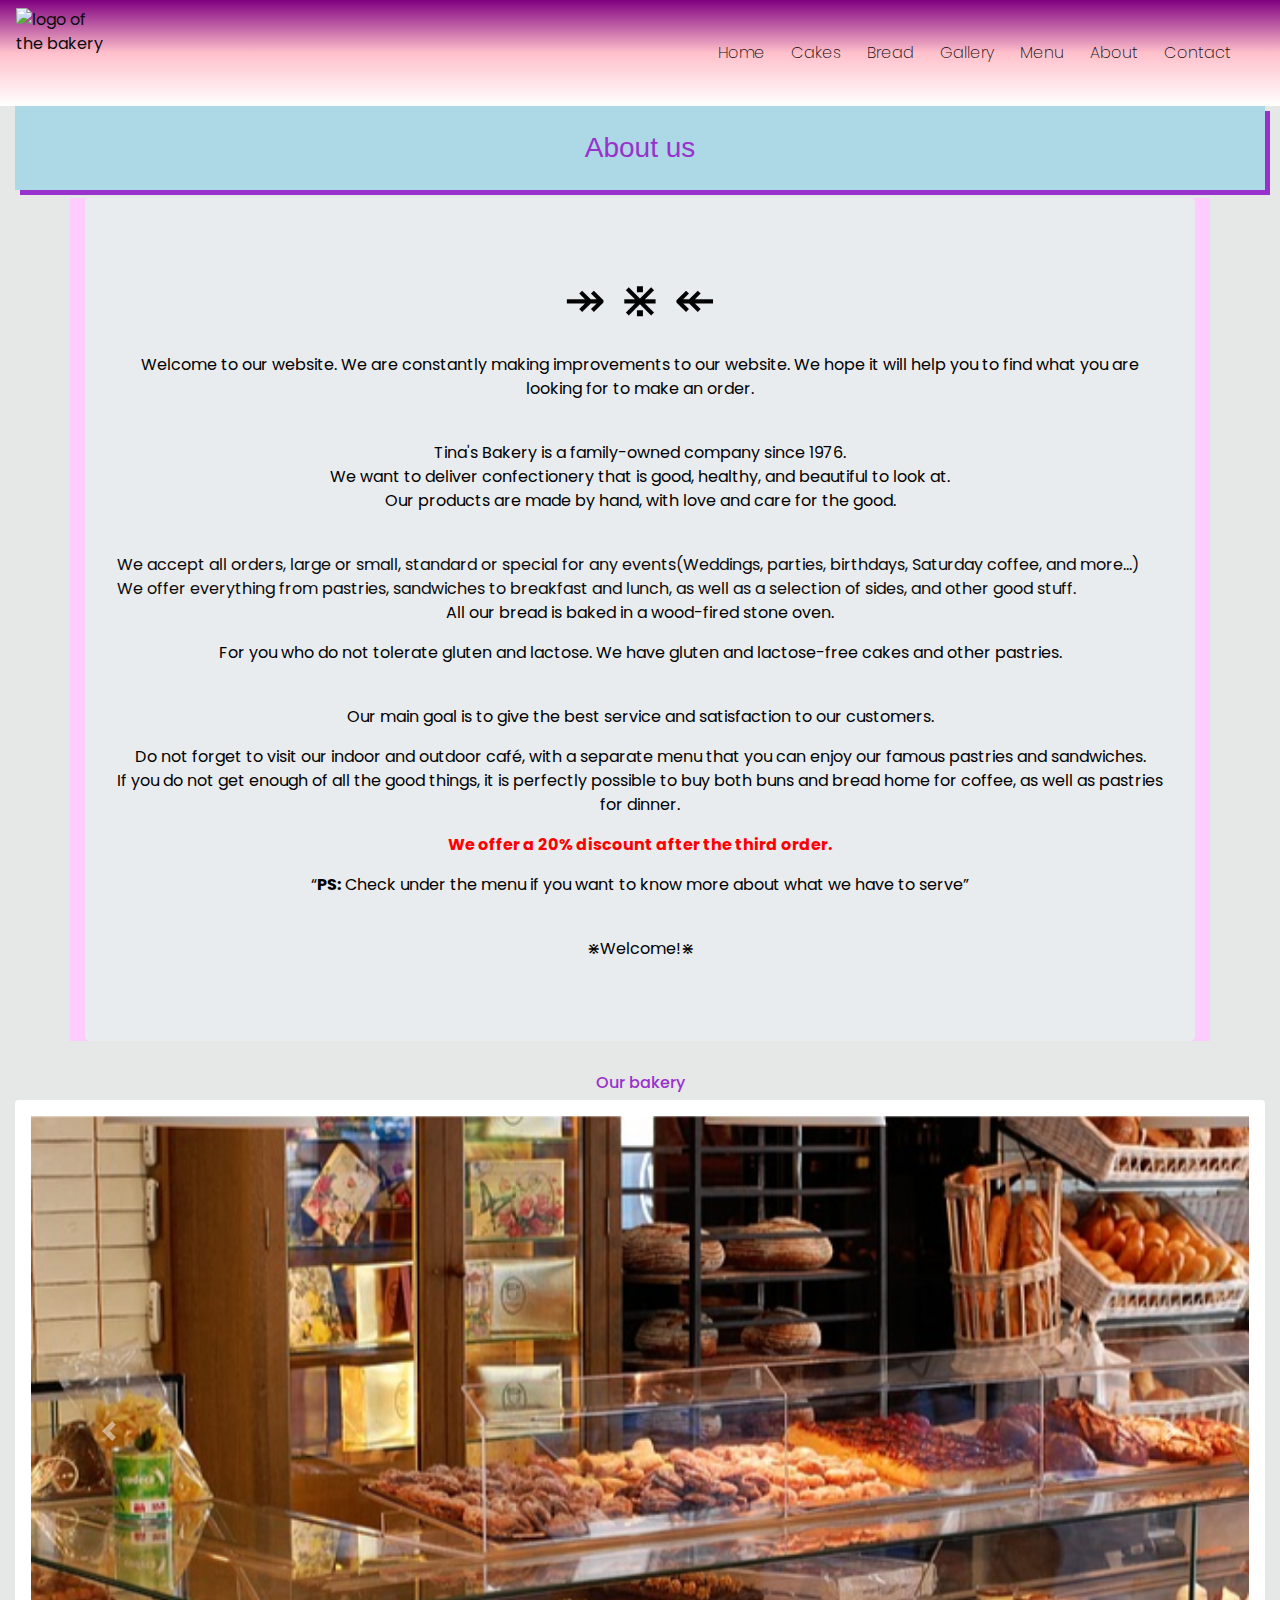
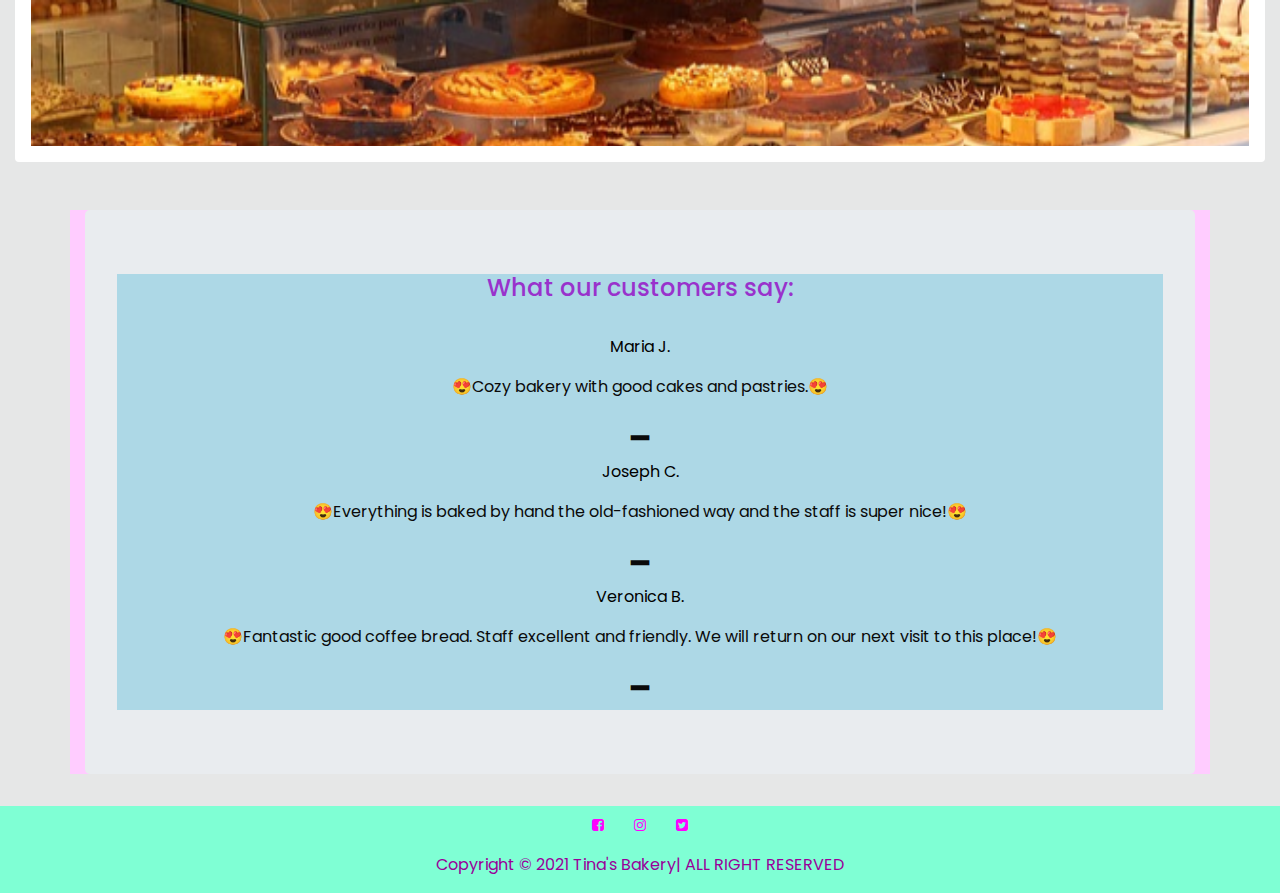
==== commit f8e5a390: "." ====
--- a/about.html
+++ b/about.html
@@ -58,8 +58,8 @@
     </header>
     <!--heading and paragraph description about us-->
     <section class="container-fluid">
-        <h3 class="center">About us</h3>
-        <div class="container">
+    <h3 class="center">About us</h3>
+     <div class="container">
             <div class="jumbotron">
                 <p style="font-size: 50px">&#8608; &#8903; &#8606;</p>
                 <p>Welcome to our website. We are constantly making improvements to our website. We hope it will help
@@ -84,10 +84,10 @@
             </div>
         </div>
     </section>
-     <!--section image carousel-->
-    <section class="container-fluid">
-       <h6 class="text-center">Our bakery</h6>
-        <div id="carousel" class="carousel slide rounded shadow-lg p-3 mb-5 bg-white" data-ride="carousel">
+<!--section image carousel-->
+     <section class="container-fluid">
+    <h6 class="text-center">Our bakery</h6>
+        <div id="carousel" class="carousel slide shadow-sm p-3 mb-5 bg-white rounded" data-ride="carousel">
             <div class="carousel-inner">
                 <div class="carousel-item active">
                     <img class="d-block w-100" src="assets/images/bagery.jpg" alt="First slide" style="width: 20%; height: 20%;">
@@ -108,10 +108,10 @@
                 <span class="sr-only">Next</span>
             </a>
         </div>
-    </section>
-    <section class="container-fluid">
-        <!--section customers's reviews-->
-        <div class="container">
+     </section>
+     <!--section customers's reviews-->
+     <section class="container-fluid">
+     <div class="container">
             <div class="jumbotron">
                 <div class="a">
                     <h4>What our customers say:</h4><br>
@@ -128,7 +128,7 @@
                 </div>
             </div>
         </div>
-    </section>
+     </section>
     <!--Footer,social links and copyright-->
     <footer class="container-fluid">
         <div class="row">
--- a/assets/css/style.css
+++ b/assets/css/style.css
@@ -95,7 +95,6 @@
     margin-left: auto;
     margin-right: auto;
 }
-
 
 #photo {
   column-count: 2;
@@ -120,7 +119,7 @@
     display: block;
     margin-right: auto;
     margin-left: auto;
-   
+   max-height: 70vh;
 }
 
 /*-------------------Paragraph*/
@@ -188,10 +187,7 @@
 th, td {
     padding: 5px;
     background-color: rgb(199, 225, 241);
-}
-
-th {
-    text-align: left;
+    text-align: center;
 }
 
  /*-------------------Forms*/
@@ -214,6 +210,7 @@
 footer p {
     color:  #990099;
 }
+
 
 /*-------------------Social links*/
 
@@ -226,3 +223,5 @@
     color: #ff00ff;
 }
 
+
+
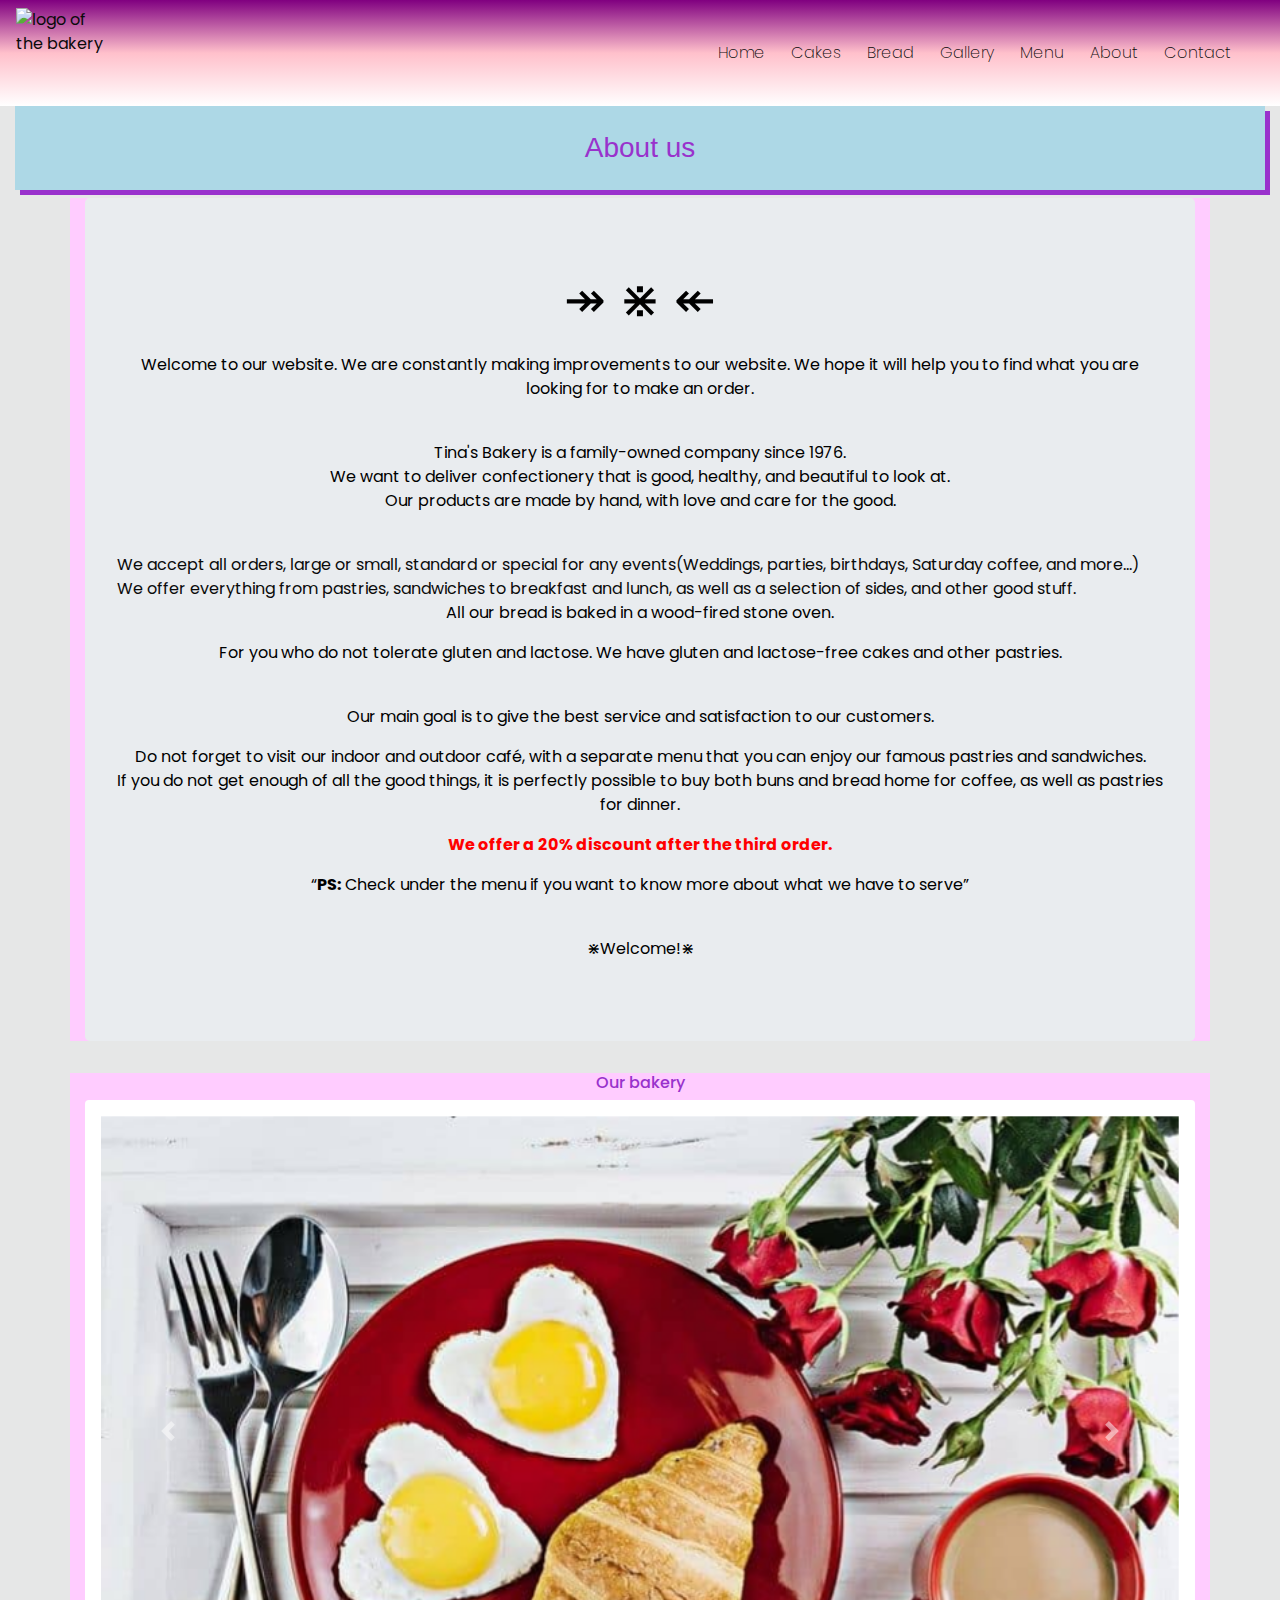
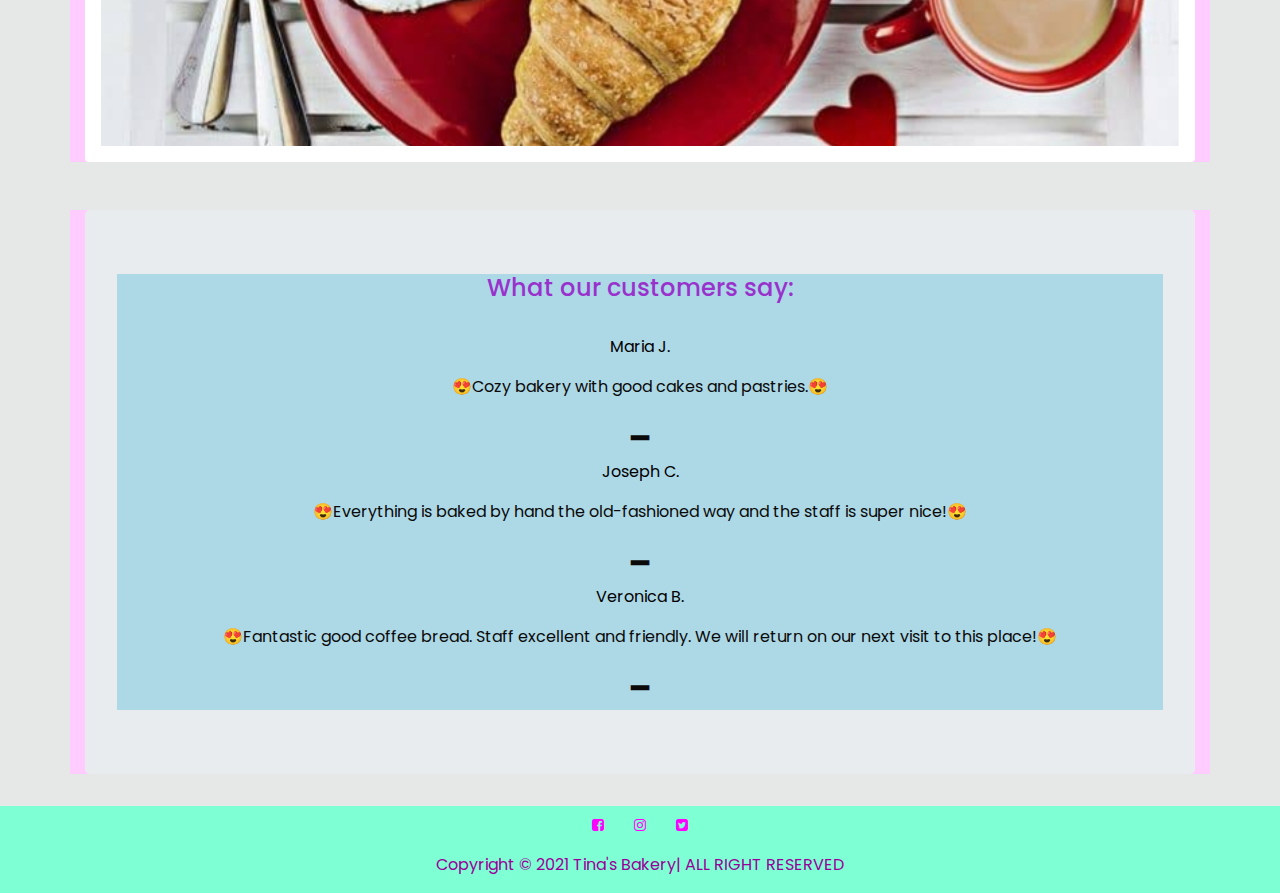
==== commit 752e09fb: ":racerhorse: Refixed and replaced carousel images to improve quality after depixelation." ====
--- a/about.html
+++ b/about.html
@@ -85,18 +85,18 @@
         </div>
     </section>
 <!--section image carousel-->
-     <section class="container-fluid">
+     <section class="container">
     <h6 class="text-center">Our bakery</h6>
         <div id="carousel" class="carousel slide shadow-sm p-3 mb-5 bg-white rounded" data-ride="carousel">
             <div class="carousel-inner">
                 <div class="carousel-item active">
-                    <img class="d-block w-100" src="assets/images/bagery.jpg" alt="First slide" style="width: 20%; height: 20%;">
+                    <img class="d-block w-100" src="assets/images/coffee1.jpg" alt="First slide" style="width: 20%; height: 20%;">
                 </div>
                 <div class="carousel-item">
-                    <img class="d-block w-100" src="assets/images/cake26.jpg" alt="Second slide" style="width: 20%; height: 20%;">
+                    <img class="d-block w-100" src="assets/images/cupcake.jpg" alt="Second slide" style="width: 20%; height: 20%;">
                 </div>
                 <div class="carousel-item">
-                    <img class="d-block w-100" src="assets/images/bakery.jpg" alt="Third slide" style="width: 20%; height: 20%;">
+                    <img class="d-block w-100" src="assets/images/piece-of-cake.jpg" alt="Third slide" style="width: 20%; height: 20%;">
                 </div>
             </div>
             <a class="carousel-control-prev" href="#carousel" role="button" data-slide="prev">
